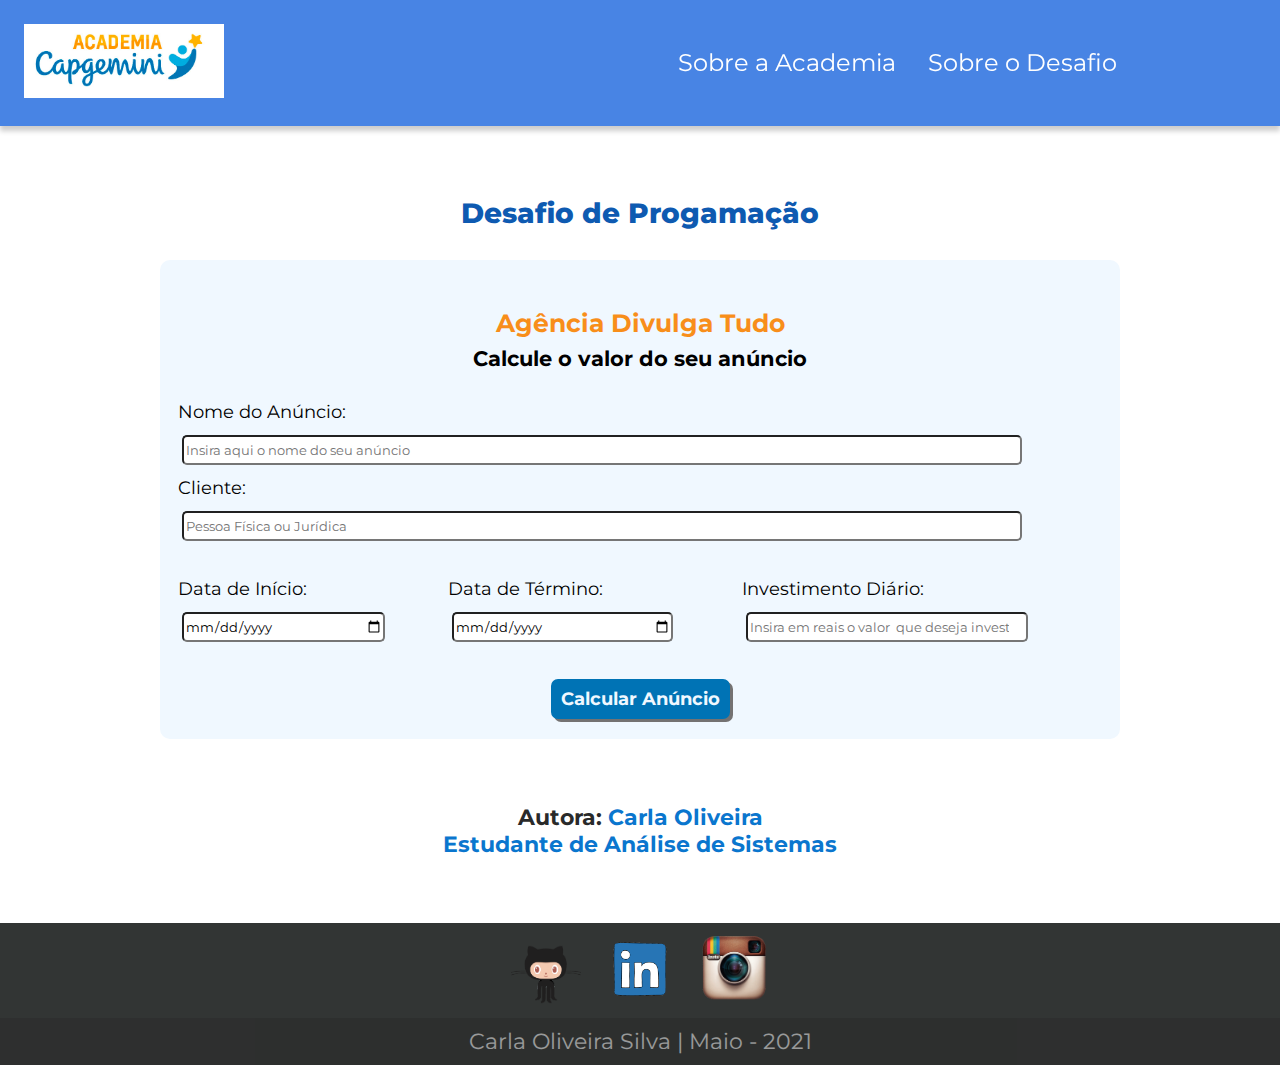
==== Html/calculadora.html @ 60b4aa1a "parte front-end feita" ====
<!DOCTYPE html>
<html lang="pt-BR">
    <head>
        <meta charset="UTF-8" />
        <meta http-equiv="X-UA-Compatible" content="IE=edge" />
        <meta name="viewport" content="width=device-width, initial-scale=1.0" />
        <link
            href="https://fonts.googleapis.com/css?family=Montserrat:400,700,900|Roboto+Slab:700|Roboto:400,400i"
            rel="stylesheet"
        />
        <link rel="stylesheet" href="../CSS/calculadora.css" />
        <title>Desafio de Progamação- Capgemini</title>
    </head>

    <body>
        <nav class="navegacao">
            <div class="navegacao__box">
                <a class="navegacao__logo" href="home.html">
                    <img
                        class="img-responsive"
                        src="../Imagens/logo.png"
                        alt="Logotipo da Academia Capgemini "
                    />
                </a>

                <div class="navegacao__itens" id="menuResponsivo">
                    <div class="navegacao__nav">
                        <ul>
                            
                            <li>
                                <a href="https://capgemini.proway.com.br/" target="_blank"
                                    >Sobre a Academia </a
                                >
                            </li>
                            <li>
                                <a href="https://www.proway.com.br/academiatecnicacapgeminidesafio" target="_blank"
                                    >Sobre o Desafio</a
                                >
                            </li>
                        </ul>
                    </div>
                </div>

                <div class="navegacao__menu-hamburguer" id="btnResponsivo">
                    <a href="#">
                        <img
                            src="../../imagens/menu-nav.png"
                            alt="Menu de navegação"
                        />
                    </a>
                </div>
            </div>
        </nav>

        <header class="header">
            <div>
                    <h1 class="principal__titulo">Desafio de Progamação</h1>
            </div>
        </header>

        <main>
            <section>
                <div class="container">
                    <div class="sub-titulo">
                        <h3>Agência Divulga Tudo</h3>
                        <h5>Calcule o valor do seu anúncio</h5>
                    </div>
                    <div class="formulario">
                        <form>
                            <div class="input-text">
                                <label for="">Nome do Anúncio:</label>
                                <input type="text" class="anuncio" placeholder="Insira aqui o nome do seu anúncio">
                            </div>
                            <div class="input-text">
                                <label >Cliente:</label>
                                <input type="text" class="cliente" placeholder="Pessoa Física ou Jurídica"> 
                            </div>
                            <div class="outros-inputs">
                                <div class="input-data">
                                    <div>
                                        <label for="">Data de Início:</label>
                                        <input type="date">
                                    </div>
                                    <div>
                                        <label for="">Data de Término:</label>
                                        <input type="date">
                                    </div>
                                </div>
                                <div class="input-invest">
                                    <label for="">Investimento Diário: </label>
                                    <input type="number" placeholder="Insira em reais o valor  que deseja investir">
                                </div>
                            </div>
                           
                        </form>
                        <div class="botao">
                             <button type="submit">Calcular Anúncio</button>
                        </div>
                    </div>
                </div>
                        
            </section>
            <section>
                <div class="autora">
                    <div>
                        <p> <span>Autora:</span>  Carla Oliveira </p>
                    <p> Estudante de Análise de Sistemas</p>
                    </div>
                </div>
            </div>
            </section>
        </main>
        <footer class="rodape">
            <div class="rodape__principal"></div>
            <div class="redes-socias">
                <a href="https://github.com/carlaoliveiraads" target="_blank">
                    <img class="redes"
                        src="../Imagens/github.gif"
                        alt="Ícone do GitHub"
                    />
                </a>
                <a
                    href="https://www.linkedin.com/in/carla-oliveira-ads/"
                    target="_blank"
                >
                    <img class="redes"
                        src="../Imagens/linkedin.gif"
                        alt="Ícone do LinkedIn"
                    />
                </a>
                <a
                        href="https://www.instagram.com/reprogramabr/"
                        target="_blank"
                    >
                        <img class="redes"
                            src="../Imagens/GIF-Instagram.gif"
                            alt="Ícone do Instagram"
                        />
                    </a>
            </div>
                    
            </div>
            <div class="rodape__cc">
                <p>Carla Oliveira Silva | Maio - 2021</p>
            </div>
        </footer>

        <script src="js/script.js"></script>
    </body>
</html>
---- CSS/calculadora.css ----
* {
    box-sizing: border-box;
    font-family: "Montserrat", Arial, Helvetica, sans-serif;
    margin: 0;
    text-decoration: none;
    color: inherit;
}

ul {
    padding: 0;
}

li {
    list-style: none;
}

/* define que as imagens tem que ter o tamanho máximo da div mãe */
.img-responsive {
    width: 100%;
}

/* define o tamanho da caixa */
.container {
    margin: 0 auto;
    width: 100%;
    max-width: 960px;
    margin: 15px;
    width: 90%;
    max-width: 960px;
    background-color: aliceblue;
    border-radius: 10px;
    padding: 10px;
}

/* --- Mobile First--- */
/* NAV  --- NAV  --- NAV */

.navegacao {
    background-color: #4884e4;
    box-shadow: 0px 5px 5px rgba(0, 0, 0, 0.2);
    padding: 24px;
    z-index: 99;
    position: fixed;
    width: 100%;
}

.navegacao__logo {
    max-width: 200px;
}

.navegacao__box {
    display: flex;
    align-items: center;
    justify-content: space-between;
    width: 90%;
}

/* define o tamanho da caixa */
.container {
    margin: 0 auto;
    width: 100%;
    max-width: 960px;
}

.navegacao__itens {
    display: none;
}

.navegacao__menu-hamburguer img {
    border-radius: 2px;
}

/* HEADER  --- HEADER  --- HEADER */

.header {
    min-height: 20px;
    height: 230px;
    display: flex;
    align-items: flex-end;
    text-align: center;
    margin-bottom: 30px;
}

.principal {
    margin-bottom: 20px;
}

.principal__titulo {
    color: #0e5ab1;
    font-size: 28px;
    font-weight: 800;
}

.logo {
    width: 100%;
    height: 120px;
}

/* MAIN  --- MAIN  --- MAIN*/
main {
    margin-right: 8px;
    margin-left: 8px;
}

.titulo {
    font-size: 11px;
    color: #0073b5;
}

.sub-titulo {
    text-align: center;
    margin: 30px;
}

h3 {
    color: rgb(248, 142, 26);
    padding: 8px;
}

label {
    margin-left: 8px;
}

input {
    width: 90%;
    margin: 10px;
    margin-bottom: 15px;
}

.autora {
  
    padding: 35px;
    background-color: #0a76ce;
    color: #b7e3ee;
    font-size: 12px;
    text-align: center;
    font-weight: bolder;
    margin-bottom: 30px;
    align-items: center;
    display: flex;
}

/* --- BOTAO --- */
.botao {
    text-align: center;
    align-items: center;
    margin: 10px;
}
button {
    height: 24px;
    background-color: #0073b5;
    color: aliceblue;
    font-weight: bold;
    font-size: 15px;
    border: 4px solid #0073b5;
    border-radius: 7px;
    box-shadow: 2px 2px rgb(116, 114, 114);
}

button:hover {
    background-color: #c8e1f1;
    color: rgb(54, 50, 50);
}

/* --- FOOTER --- */

.rodape {
    background-color: #323534;
    color: white;
    display: flex;
    flex-direction: column;
    align-items: center;
}

.rodape__principal {
    display: flex;
    flex-direction: column;
    justify-content: space-between;
    align-items: center;
    text-align: center;
}

.rodape__principal > * {
    margin: 16px 0;
}

.redes {
    width: 70px;
    padding: 10px;
}

.rodape__cc {
    width: 100%;
    background-color: #292a2a;
    font-size: 14px;
    opacity: 0.5;
    text-align: center;
    padding: 10px;
}

/*  --- TABLET --- --- TABLET --- */
@media (min-width: 768px) {
    /* --- NAV --- */
    .navegacao__itens {
        position: static;
        display: flex;
        padding: 0;
        width: auto;
    }

    .navegacao__nav {
        color: #fff;
        margin-bottom: 0;
    }

    .navegacao__itens ul {
        display: flex;
        justify-content: space-around;
        width: 100%;
        align-items: center;
        text-align: center;
    }

    .navegacao__itens li {
        font-size: 20px;
        margin: 0 9px;
    }

    .navegacao__menu-hamburguer {
        display: none;
    }

    .logo {
        width: 100%;
    }

    .header {
        display: flex;
        text-align: center;
        margin-bottom: 30px;
        justify-content: center;
    }

    /* MAIN  --- MAIN  --- MAIN*/

    main {
        margin-right: 15px;
        margin-left: 15px;
        margin-top: 30px;
    }

    h3 {
        color: rgb(248, 142, 26);
        padding: 8px;
        font-size: 25px;
    }

    h5 {
        font-size: 21px;
    }

    label {
        font-size: 18px;
    }

    input {
        width: 100%;
        height: 30px;
        margin: 10px;
        margin-bottom: 15px;
    }

    button {
        height: 38px;
        font-size: 18px;
        border: 4px solid #0073b5;
        box-shadow: 3px 3px rgb(116, 114, 114);
    }

    .autora {
       
        font-size: 22px;
        text-align: center;
        font-weight: bolder;
        align-items: center;
        display: flex;
        justify-content: center;
    }

    /* --- FOOTER --- */

    .redes {
        width: 90px;
    }

    .rodape__cc {
        font-size: 22px;
    }
}

/* --- DESKTOP--- --- DESKTOP--- --- DESKTOP--- --- DESKTOP---   */
@media (min-width: 1200px) {
   

    .navegacao__itens li {
        font-size: 24px;
        margin: 0 16px;
    }

   
    /* MAIN -------- MAIN --------- MAIN*/

    label {
        width: 100%;
    }

    .anuncio {
        width: 840px;
    }

    .cliente {
        width: 840px;
    }

    input {
        width: 75%;
        margin: 12px;
        height: 30px;
        border-radius: 5px;
    }

    .outros-inputs {
        display: flex;
        margin: 25px 0px;
    }

    .input-text {
        display: block;
    }

    .input-data {
        width: 60%;
        display: flex;
        align-items: center;
    }

    .input-invest {
        width: 40%;
    }

    button {
     
        height: 40px;
        box-shadow: 3px 3px rgb(116, 114, 114);
    }
    .autora{
        margin-top: 30px;
        background-color:white;
        color: #0a76ce;
    }

    span{
        color: #292a2a;
    }
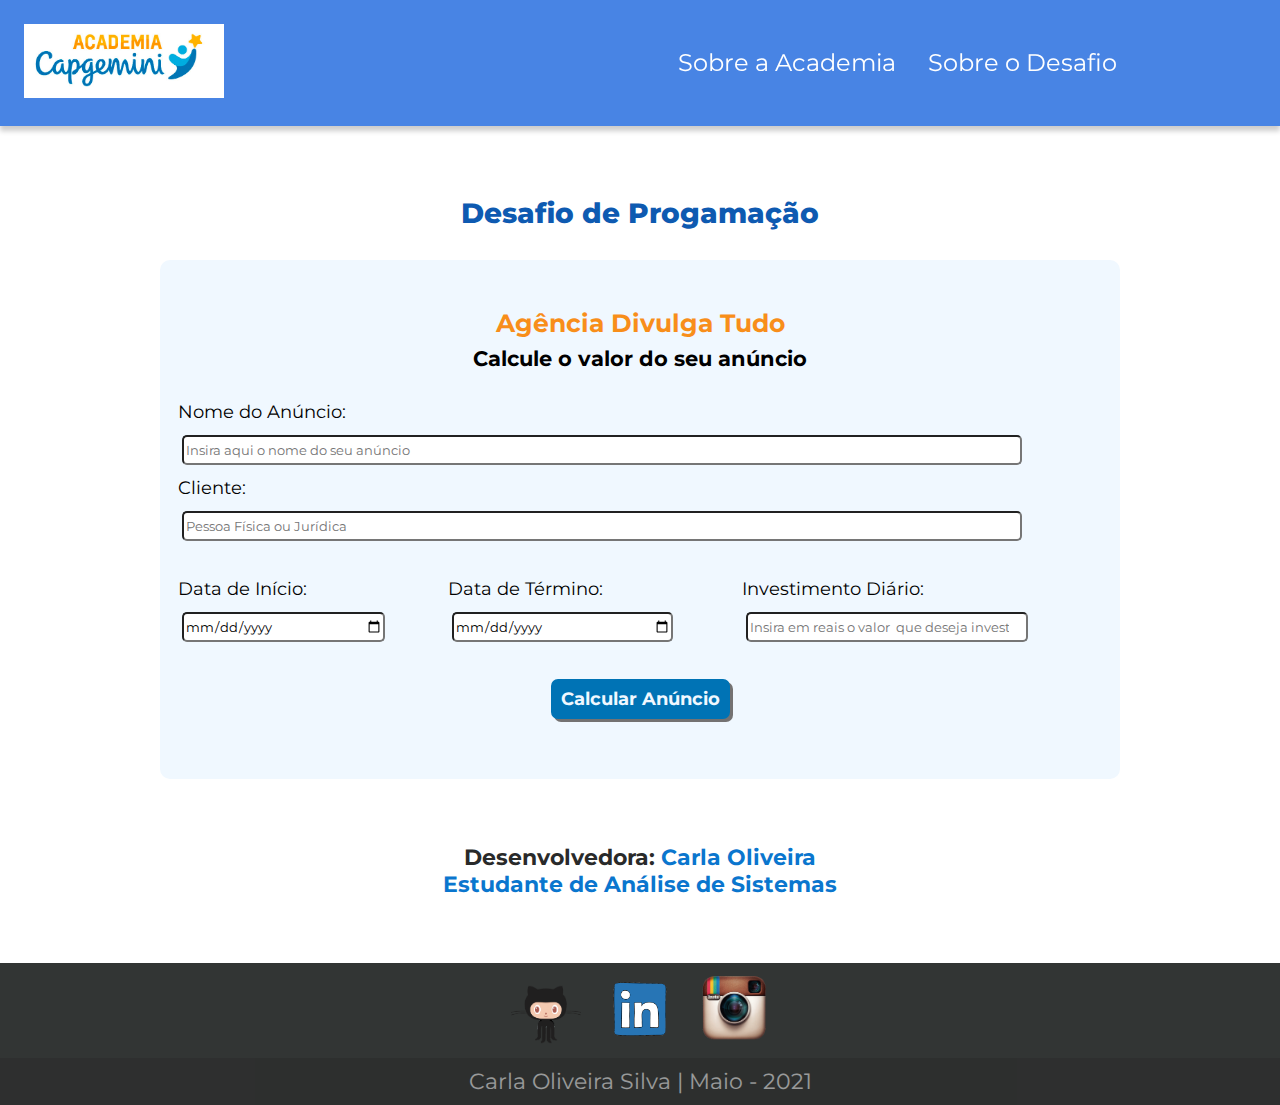
==== commit 8ebcdaae: "ajustes no relatório" ====
--- a/Html/calculadora.html
+++ b/Html/calculadora.html
@@ -66,44 +66,46 @@
                         <h5>Calcule o valor do seu anúncio</h5>
                     </div>
                     <div class="formulario">
-                        <form>
+                        <form action="" onsubmit="calculadora(event)">
                             <div class="input-text">
                                 <label for="">Nome do Anúncio:</label>
-                                <input type="text" class="anuncio" placeholder="Insira aqui o nome do seu anúncio">
+                                <input type="text" class="anuncio"  id="anuncio" placeholder="Insira aqui o nome do seu anúncio">
                             </div>
                             <div class="input-text">
                                 <label >Cliente:</label>
-                                <input type="text" class="cliente" placeholder="Pessoa Física ou Jurídica"> 
+                                <input type="text" id="cliente" class="cliente" placeholder="Pessoa Física ou Jurídica"> 
                             </div>
                             <div class="outros-inputs">
                                 <div class="input-data">
                                     <div>
                                         <label for="">Data de Início:</label>
-                                        <input type="date">
+                                        <input type="date" id="data-inicio" >
                                     </div>
                                     <div>
                                         <label for="">Data de Término:</label>
-                                        <input type="date">
+                                        <input type="date" id="data-fim" >
                                     </div>
                                 </div>
                                 <div class="input-invest">
                                     <label for="">Investimento Diário: </label>
-                                    <input type="number" placeholder="Insira em reais o valor  que deseja investir">
+                                    <input type="number" id="investimento" placeholder="Insira em reais o valor  que deseja investir">
                                 </div>
                             </div>
-                           
+                            <div class="botao">
+                                <button type="submit">Calcular Anúncio</button>
+                           </div>
                         </form>
-                        <div class="botao">
-                             <button type="submit">Calcular Anúncio</button>
-                        </div>
                     </div>
+                    <div id="relatorio">
+
+                    </div> 
                 </div>
-                        
+               
             </section>
             <section>
                 <div class="autora">
                     <div>
-                        <p> <span>Autora:</span>  Carla Oliveira </p>
+                        <p> <span>Desenvolvedora:</span>  Carla Oliveira </p>
                     <p> Estudante de Análise de Sistemas</p>
                     </div>
                 </div>
@@ -113,6 +115,7 @@
         <footer class="rodape">
             <div class="rodape__principal"></div>
             <div class="redes-socias">
+            
                 <a href="https://github.com/carlaoliveiraads" target="_blank">
                     <img class="redes"
                         src="../Imagens/github.gif"
@@ -145,6 +148,6 @@
             </div>
         </footer>
 
-        <script src="js/script.js"></script>
+        <script src="../Js/sistema-calculadora.js"></script>
     </body>
 </html>
--- a/CSS/calculadora.css
+++ b/CSS/calculadora.css
@@ -158,8 +158,30 @@
 }
 
 button:hover {
-    background-color: #c8e1f1;
+    background-color: #72add1;
     color: rgb(54, 50, 50);
+}
+
+/* ---  RELATORIO --- */
+
+h4{
+    text-align: center;
+    margin-top:12px;
+}
+.relatorio{
+    background-color: #91aad3;
+    margin: 0 auto;
+    max-width: 960px;
+    margin: 15px;
+    width: 90%;
+    max-width: 960px;
+    border-radius: 10px;
+    padding: 10px;
+}
+
+li{
+    font-size:12px;
+    margin:8px;
 }
 
 /* --- FOOTER --- */
@@ -287,6 +309,29 @@
         justify-content: center;
     }
 
+    
+/* ---  RELATORIO --- */
+
+h4{
+    font-size:20px;
+}
+.relatorio{
+    margin-bottom:30px;
+    margin-right:10px;
+    width: 95%;
+   
+}
+ul{
+    text-align: justify;
+        
+}
+
+li{
+    font-size:16px;
+    margin:15px 80px;
+}
+
+
     /* --- FOOTER --- */
 
     .redes {
@@ -307,7 +352,7 @@
         margin: 0 16px;
     }
 
-   
+  
     /* MAIN -------- MAIN --------- MAIN*/
 
     label {
@@ -349,7 +394,7 @@
     }
 
     button {
-     
+        margin-bottom:40px;
         height: 40px;
         box-shadow: 3px 3px rgb(116, 114, 114);
     }
@@ -361,4 +406,21 @@
 
     span{
         color: #292a2a;
-    }+    }
+
+    /* ---  RELATORIO --- */
+
+h4{
+    font-size:25px;
+}
+
+.relatorio{
+    margin-bottom:50px;
+    align-items: center;
+}
+
+
+li{
+    font-size:18px;
+    margin:15px 80px;
+}
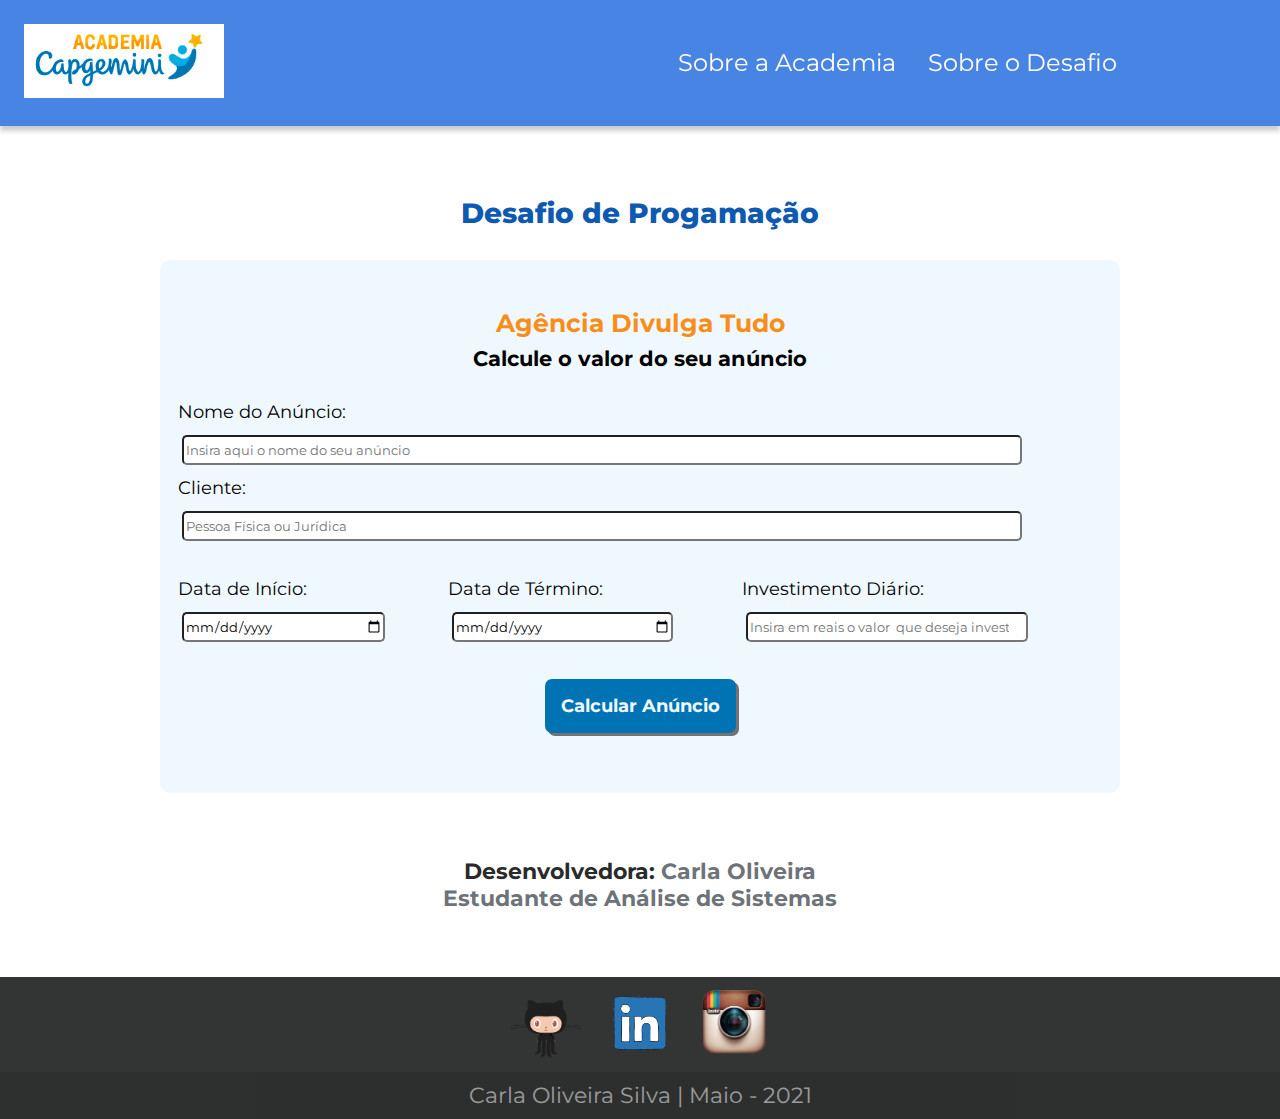
==== commit 33be6a80: "ajustes no css" ====
--- a/Html/calculadora.html
+++ b/Html/calculadora.html
@@ -40,15 +40,7 @@
                         </ul>
                     </div>
                 </div>
-
-                <div class="navegacao__menu-hamburguer" id="btnResponsivo">
-                    <a href="#">
-                        <img
-                            src="../../imagens/menu-nav.png"
-                            alt="Menu de navegação"
-                        />
-                    </a>
-                </div>
+               
             </div>
         </nav>
 
@@ -132,7 +124,7 @@
                     />
                 </a>
                 <a
-                        href="https://www.instagram.com/reprogramabr/"
+                        href="https://www.instagram.com/carlynnha/"
                         target="_blank"
                     >
                         <img class="redes"
--- a/CSS/calculadora.css
+++ b/CSS/calculadora.css
@@ -48,12 +48,6 @@
     max-width: 200px;
 }
 
-.navegacao__box {
-    display: flex;
-    align-items: center;
-    justify-content: space-between;
-    width: 90%;
-}
 
 /* define o tamanho da caixa */
 .container {
@@ -66,9 +60,6 @@
     display: none;
 }
 
-.navegacao__menu-hamburguer img {
-    border-radius: 2px;
-}
 
 /* HEADER  --- HEADER  --- HEADER */
 
@@ -94,6 +85,7 @@
 .logo {
     width: 100%;
     height: 120px;
+    align-items: center;
 }
 
 /* MAIN  --- MAIN  --- MAIN*/
@@ -147,7 +139,7 @@
     margin: 10px;
 }
 button {
-    height: 24px;
+   
     background-color: #0073b5;
     color: aliceblue;
     font-weight: bold;
@@ -155,6 +147,7 @@
     border: 4px solid #0073b5;
     border-radius: 7px;
     box-shadow: 2px 2px rgb(116, 114, 114);
+    padding:8px;
 }
 
 button:hover {
@@ -248,10 +241,13 @@
         margin: 0 9px;
     }
 
-    .navegacao__menu-hamburguer {
-        display: none;
-    }
-
+    .navegacao__box {
+        display: flex;
+        align-items: center;
+        justify-content: space-between;
+        width: 90%;
+    }
+    
     .logo {
         width: 100%;
     }
@@ -293,7 +289,7 @@
     }
 
     button {
-        height: 38px;
+        padding:12px;
         font-size: 18px;
         border: 4px solid #0073b5;
         box-shadow: 3px 3px rgb(116, 114, 114);
@@ -352,6 +348,13 @@
         margin: 0 16px;
     }
 
+    
+    .navegacao__box {
+        display: flex;
+        align-items: center;
+        justify-content: space-between;
+        width: 90%;
+    }
   
     /* MAIN -------- MAIN --------- MAIN*/
 
@@ -395,13 +398,12 @@
 
     button {
         margin-bottom:40px;
-        height: 40px;
         box-shadow: 3px 3px rgb(116, 114, 114);
     }
     .autora{
         margin-top: 30px;
         background-color:white;
-        color: #0a76ce;
+        color: #6d7379;
     }
 
     span{
